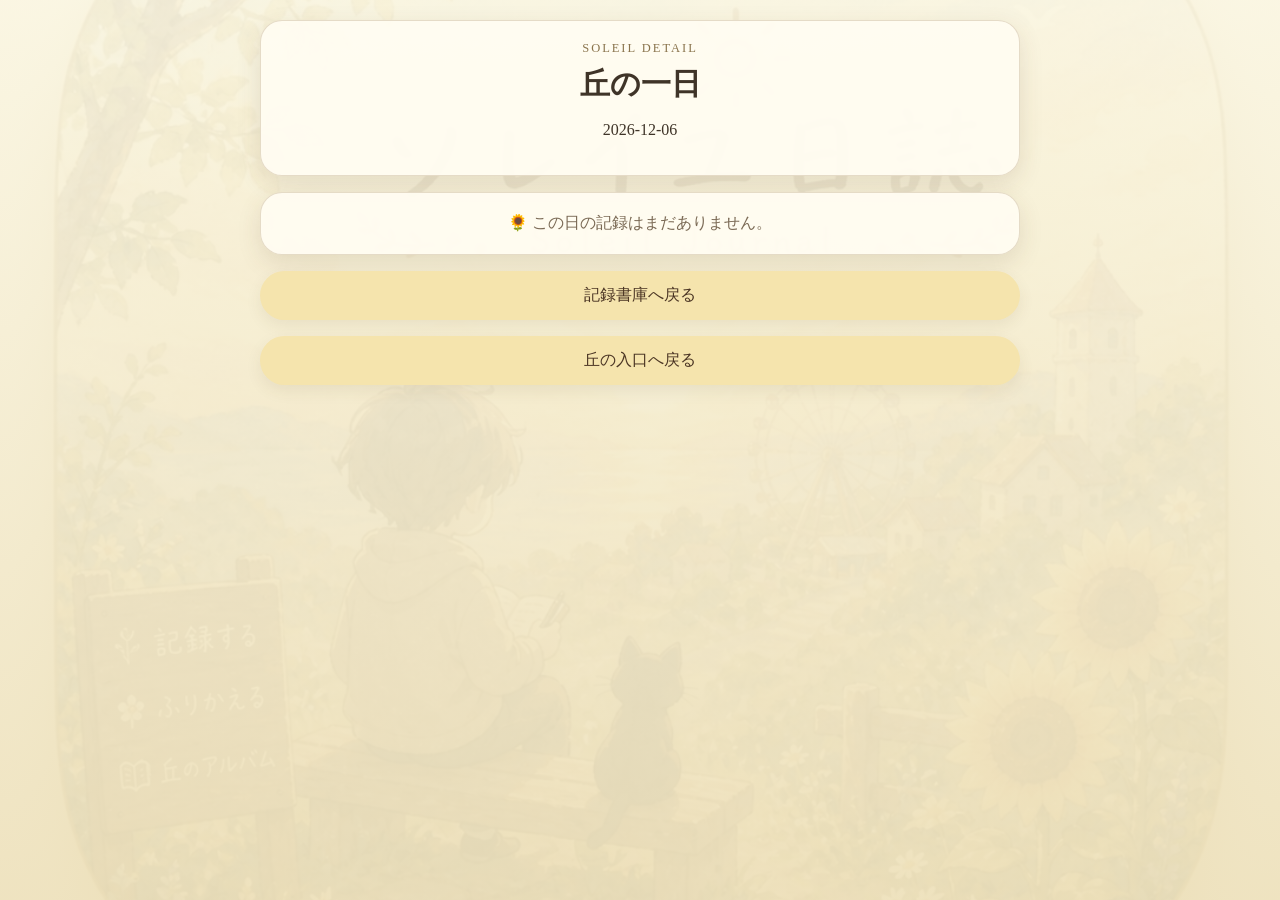
==== detail.html @ 44747305 "detail.html 朝ログ表示修正" ====
<!DOCTYPE html>
<html lang="ja">
<head>
  <meta charset="UTF-8">
  <meta name="viewport" content="width=device-width, initial-scale=1.0">

  <title>記録詳細｜ソレイユ日誌</title>

  <style>
    * {
      box-sizing: border-box;
    }

    body {
      margin: 0;
      padding: 20px 14px;
      min-height: 100vh;
      font-family: "Hiragino Mincho ProN", "Yu Mincho", serif;
      color: #3f3428;
      background:
        linear-gradient(
          rgba(250, 246, 226, 0.92),
          rgba(238, 226, 190, 0.95)
        ),
        url("icon.png");
      background-size: cover;
      background-position: center;
      background-attachment: fixed;
    }

    .screen {
      max-width: 760px;
      margin: 0 auto;
    }

    .header,
    .card {
      margin-bottom: 16px;
      padding: 20px;
      border-radius: 22px;
      background: rgba(255, 252, 242, 0.94);
      border: 1px solid rgba(150, 120, 75, 0.25);
      box-shadow: 0 8px 24px rgba(80, 60, 30, 0.12);
    }

    .header {
      text-align: center;
    }

    .small {
      letter-spacing: 0.16em;
      font-size: 0.78rem;
      color: #8a744d;
    }

    h1 {
      margin: 8px 0 4px;
      font-size: 1.9rem;
    }

    h2 {
      margin: 0 0 14px;
      color: #5f6f48;
      font-size: 1.25rem;
    }

    .detail-row {
      margin: 10px 0;
      line-height: 1.8;
      white-space: pre-wrap;
    }

    .label {
      font-weight: bold;
      color: #6a7a4d;
    }

    .tag {
      display: inline-block;
      margin: 4px 4px 0 0;
      padding: 4px 10px;
      border-radius: 999px;
      background: rgba(245, 228, 173, 0.75);
      font-size: 0.82rem;
    }

    .empty {
      text-align: center;
      color: #7b6a55;
    }

    .atsushi-comment {
      margin-top: 16px;
      padding: 16px;
      border-radius: 18px;
      background: rgba(248, 239, 197, 0.86);
      border: 1px solid rgba(170, 135, 70, 0.28);
      line-height: 1.9;
      white-space: pre-wrap;
    }

    button {
  display: block;
  width: 100%;
  margin-top: 16px;
  padding: 14px;
  border: none;
  border-radius: 999px;
  background: #f5e4ad;
  color: #4b3524;
  font-family: inherit;
  font-size: 1rem;
  text-align: center;
  text-decoration: none;
  box-shadow: 0 6px 16px rgba(80, 60, 30, 0.08);
}

/* =========================================================
  ✏️ 編集ボタン専用
========================================================= */

.edit-button {
  display: inline-block;
  width: auto;
  margin-top: 14px;
  padding: 10px 22px;
  border-radius: 999px;
  background: #f5e4ad;
  color: #4b3524;
  font-size: 0.92rem;
  text-decoration: none;
  text-align: center;
  box-shadow: 0 4px 10px rgba(80, 60, 30, 0.08);
}

    hr {
      border: none;
      border-top: 1px solid rgba(120, 100, 70, 0.3);
      margin: 16px 0;
    }
    
    /* =========================================================
  📚 図書館ログの表示間隔を整える
  入力欄由来の余白・改行が大きく見えすぎるのを防ぐ
========================================================= */

.library-detail .detail-row {
  margin: 8px 0;
  line-height: 1.65;
}

.library-detail {
  padding-bottom: 20px;
}
    
    /* 📚 図書館ログの余白を強めに詰める */
.library-detail .detail-row {
  margin: 4px 0 !important;
  padding: 0 !important;
  line-height: 1.55 !important;
  white-space: normal !important;
}

.library-detail {
  padding-bottom: 20px !important;
}
    
    /* =========================================================
  ✅ 朝ログタスク表示
========================================================= */

.task-list {
  margin: 6px 0 14px;
}

.task-item {
  display: flex;
  align-items: center;
  gap: 10px;
  margin: 6px 0;
  line-height: 1.6;
}

.task-check {
  flex-shrink: 0;
}

/* =========================================================
  🌻 篤史コメント拡張スロット
========================================================= */

.comment-slot {
  margin-top: 18px;
}
    
  </style>
</head>

<body>
  <main class="screen">

    <section class="header">
      <div class="small">SOLEIL DETAIL</div>
      <h1>丘の一日</h1>
      <p id="dateTitle"></p>
    </section>

    <div id="morningDetail"></div>
    <div id="nightDetail"></div>
    <div id="observatoryDetail"></div>
    <div id="libraryDetail"></div>
    <div id="areaDetail"></div>

    <button onclick="location.href='archive.html'">
      記録書庫へ戻る
    </button>

    <button onclick="location.href='index.html'">
      丘の入口へ戻る
    </button>

  </main>

  <script>
    /* =========================================================
      共通：localStorage読み込み
    ========================================================== */
    function readStorage(key) {
      return JSON.parse(localStorage.getItem(key) || "{}");
    }

    function readArrayStorage(key) {
      return JSON.parse(localStorage.getItem(key) || "[]");
    }

    function showValue(value) {
      return value && String(value).trim() ? value : "未記録";
    }

    function getSelectedDate() {
      const params = new URLSearchParams(location.search);
      return params.get("date") || new Date().toISOString().slice(0, 10);
    }

    function areaIcon(area) {
      const icons = {
        "展望台": "🔭",
        "図書館": "📚",
        "アトリエ": "🎨",
        "広場": "🕊️",
        "庭園": "🌷",
        "宿りの館": "🏡"
      };

      return icons[area] || "🗺️";
    }

    function renderAreaTags(areas) {
      if (!areas || areas.length === 0) return "未記録";

      return areas
        .map(area => `<span class="tag">${areaIcon(area)} ${area}</span>`)
        .join("");
    }
    
    /* =========================================================
  ✅ 朝ログタスク表示用
========================================================= */
function renderTaskList(tasks, oldAction = "") {

  // 新仕様 tasks
  if (Array.isArray(tasks) && tasks.length > 0) {

    return `
      <div class="task-list">
        ${tasks.map(task => `
          <div class="task-item">
            <span class="task-check">
              ${task.done ? "☑" : "☐"}
            </span>

            <span>
              ${showValue(task.text)}
            </span>
          </div>
        `).join("")}
      </div>
    `;
  }

  // 旧仕様 action
  return showValue(oldAction);
}

/* =========================================================
  🌅 朝ログ表示
========================================================= */
function renderMorningLog(date, morning) {
  const box = document.getElementById("morningDetail");

  if (!morning) {
    box.innerHTML = "";
    return;
  }

  box.innerHTML = `
    <section class="card">
      <h2>🌅 朝ログ</h2>

      <div class="detail-row"><span class="label">今日の目標：</span>${showValue(morning.goal || morning.theme)}</div>
      <div class="detail-row"><span class="label">今の状態：</span>${showValue(morning.mood)}</div>

      <div class="detail-row"><span class="label">今日のやりたいこと：</span></div>
      ${renderTaskList(morning.tasks, morning.action)}

      <div class="detail-row"><span class="label">行きたいエリア：</span>${renderAreaTags(morning.areas)}</div>
      <div class="detail-row"><span class="label">今日の指針：</span>${showValue(morning.guideline || morning.care)}</div>
      <div class="detail-row"><span class="label">今日の小さな楽しみ：</span>${showValue(morning.smallJoy || morning.message)}</div>

      <div id="morningComment" class="comment-slot"></div>

      <!-- 🌻 今後ここに朝コメントを入れる -->
      <div
        id="morningComment"
        class="comment-slot">
      </div>

      <button onclick="location.href='morninglog.html?date=${date}'">
        朝ログを編集する
      </button>
    </section>
  `;
}

    /* =========================================================
      🌙 夜ログ表示
    ========================================================== */
    function renderNightLog(date, night) {
      const box = document.getElementById("nightDetail");

      if (!night) {
        box.innerHTML = "";
        return;
      }

      box.innerHTML = `
        <section class="card">
          <h2>🌙 夜ログ</h2>

          <div class="detail-row"><span class="label">今日のテーマ：</span>${showValue(night.theme)}</div>
          <div class="detail-row"><span class="label">主感情：</span>${showValue(night.mood)}</div>
          <div class="detail-row"><span class="label">エネルギー：</span>${showValue(night.energy)}</div>
          <div class="detail-row"><span class="label">今日やったこと：</span>${showValue(night.done)}</div>
          <div class="detail-row"><span class="label">心が動いたこと：</span>${showValue(night.heart)}</div>
          <div class="detail-row"><span class="label">制作ログ：</span>${showValue(night.create)}</div>
          <div class="detail-row"><span class="label">思考ログ：</span>${showValue(night.think)}</div>
          <div class="detail-row"><span class="label">接続エリア：</span>${renderAreaTags(night.areas)}</div>
          <div class="detail-row"><span class="label">明日に残すこと：</span>${showValue(night.tomorrow)}</div>
          <div class="detail-row"><span class="label">今日の一文：</span>${showValue(night.oneLine)}</div>

          <hr>

          <div class="detail-row"><span class="label">何が起きた？：</span>${showValue(night.trigger)}</div>
          <div class="detail-row"><span class="label">どう解釈した？：</span>${showValue(night.interpret)}</div>
          <div class="detail-row"><span class="label">この感情は何を伝えている？：</span>${showValue(night.meaning)}</div>
          <div class="detail-row"><span class="label">今とる最適行動：</span>${showValue(night.action)}</div>
          <div class="detail-row"><span class="label">やらない行動：</span>${showValue(night.avoid)}</div>

          <button onclick="location.href='log.html?date=${date}'">
            夜ログを編集する
          </button>
        </section>
      `;
    }

    /* =========================================================
      🔭 展望台ログ表示
    ========================================================== */
    function renderObservatoryLog(date, log) {
      const box = document.getElementById("observatoryDetail");

      if (!log) {
        box.innerHTML = "";
        return;
      }

      box.innerHTML = `
        <section class="card">
          <h2>🔭 展望台ログ</h2>

          <div class="detail-row"><span class="label">今日向き合ったテーマ：</span>${showValue(log.theme)}</div>
          <div class="detail-row"><span class="label">今、どんな状況？：</span>${showValue(log.situation)}</div>
          <div class="detail-row"><span class="label">何を基準に判断した？：</span>${showValue(log.judgment)}</div>
          <div class="detail-row"><span class="label">違和感やズレ：</span>${showValue(log.discomfort)}</div>
          <div class="detail-row"><span class="label">次に進めたいこと：</span>${showValue(log.nextStep)}</div>
          <div class="detail-row"><span class="label">次に向かいたいエリア：</span>${showValue(log.nextArea)}</div>

          ${
            log.atsushiComment
              ? `<div class="atsushi-comment"><strong>篤史からの展望コメント 🔭</strong><br><br>${log.atsushiComment}</div>`
              : ""
          }

          <button
  class="edit-button"
  onclick="location.href='observatory-log.html?date=${date}'">
  展望台ログを編集する
</button>
        </section>
      `;
    }

    /* =========================================================
      📚 図書館ログ表示
      libraryLogs は配列保存なので、同じ日付のログを全部表示する
    ========================================================== */
    function renderLibraryLogs(date, logs) {
      const box = document.getElementById("libraryDetail");

      const sameDateLogs = logs.filter(log => log.date === date);

      if (sameDateLogs.length === 0) {
        box.innerHTML = "";
        return;
      }

      box.innerHTML = sameDateLogs.map(log => `
        <section class="card library-detail">
          <h2>📚 図書館ログ</h2>

          <div class="detail-row"><span class="label">今日読んだもの・学んだもの：</span>${showValue(log.source).replace(/\n+/g, " ")}</div>
          <div class="detail-row"><span class="label">何を学んだ？：</span>${showValue(log.learning).replace(/\n+/g, " ")}</div>
          <div class="detail-row"><span class="label">一文定義：</span>${showValue(log.definition).replace(/\n+/g, " ")}</div>
          <div class="detail-row"><span class="label">構造化：</span>${showValue(log.abstraction).replace(/\n+/g, " ")}</div>
          <div class="detail-row"><span class="label">再現方法：</span>${showValue(log.reproducibility).replace(/\n+/g, " ")}</div>
          <div class="detail-row"><span class="label">小さく試すなら：</span>${showValue(log.experiment).replace(/\n+/g, " ")}</div>
          <div class="detail-row"><span class="label">次に接続したいエリア：</span>${showValue(log.nextArea).replace(/\n+/g, " ")}</div>
          <div class="detail-row"><span class="label">今日の一文圧縮：</span>${showValue(log.oneLine).replace(/\n+/g, " ")}</div>

          <hr>

          <div class="detail-row"><span class="label">逆から考えると？：</span>${showValue(log.reverseThinking).replace(/\n+/g, " ")}</div>
          <div class="detail-row"><span class="label">3分で説明するなら？：</span>${showValue(log.threeMinuteExplain).replace(/\n+/g, " ")}</div>
          <div class="detail-row"><span class="label">意思決定にどう接続する？：</span>${showValue(log.decisionConnection).replace(/\n+/g, " ")}</div>
          <div class="detail-row"><span class="label">理解レベル：</span>${showValue(log.understandingLevel).replace(/\n+/g, " ")}</div>
          <div class="detail-row"><span class="label">あとで見返す時の観察点：</span>${showValue(log.reviewPoint).replace(/\n+/g, " ")}</div>

          ${
            log.atsushiComment
              ? `<div class="atsushi-comment"><strong>篤史からの図書館コメント 📚</strong><br><br>${log.atsushiComment}</div>`
              : ""
          }

          <button
  class="edit-button"
  onclick="location.href='library-log.html?date=${date}'">
  図書館ログを編集する
</button>
        </section>
      `).join("");
    }

    /* =========================================================
      🗺️ 旧エリアログ表示
    ========================================================== */
    function renderAreaLogs(date, areaLogsForDate) {
      const box = document.getElementById("areaDetail");

      if (!areaLogsForDate || Object.keys(areaLogsForDate).length === 0) {
        box.innerHTML = "";
        return;
      }

      box.innerHTML = Object.keys(areaLogsForDate).map(areaName => {
        const log = areaLogsForDate[areaName];

        return `
          <section class="card">
            <h2>${areaIcon(areaName)} ${areaName}ログ</h2>

            <div class="detail-row"><span class="label">テーマ：</span>${showValue(log.theme)}</div>
            <div class="detail-row"><span class="label">気づき：</span>${showValue(log.notice)}</div>
            <div class="detail-row"><span class="label">行動：</span>${showValue(log.action)}</div>
            <div class="detail-row"><span class="label">一言まとめ：</span>${showValue(log.oneLine)}</div>
          </section>
        `;
      }).join("");
    }

    /* =========================================================
      🌻 detail.html 初期表示
    ========================================================== */
    function renderDetailPage() {
      const date = getSelectedDate();

      document.getElementById("dateTitle").innerText = date;

      const morningLogs = readStorage("soleilMorningLogs");
      const nightLogs = readStorage("soleilLogs");
      const areaLogs = readStorage("soleilAreaLogs");
      const observatoryLogs =
  JSON.parse(localStorage.getItem("observatoryLogs") || "[]");
      const libraryLogs = readArrayStorage("libraryLogs");

      renderMorningLog(date, morningLogs[date]);
      renderNightLog(date, nightLogs[date]);
      const observatoryLog = Array.isArray(observatoryLogs)
  ? observatoryLogs.find(log => log.date === date)
  : observatoryLogs[date];

renderObservatoryLog(date, observatoryLog);
      renderLibraryLogs(date, libraryLogs);
      renderAreaLogs(date, areaLogs[date]);

      const hasAnyLog =
        morningLogs[date] ||
        nightLogs[date] ||
        observatoryLog ||
        libraryLogs.some(log => log.date === date) ||
        areaLogs[date];

      if (!hasAnyLog) {
        document.getElementById("areaDetail").innerHTML = `
          <section class="card empty">
            🌻 この日の記録はまだありません。
          </section>
        `;
      }
    }

    renderDetailPage();
  </script>
</body>
</html>
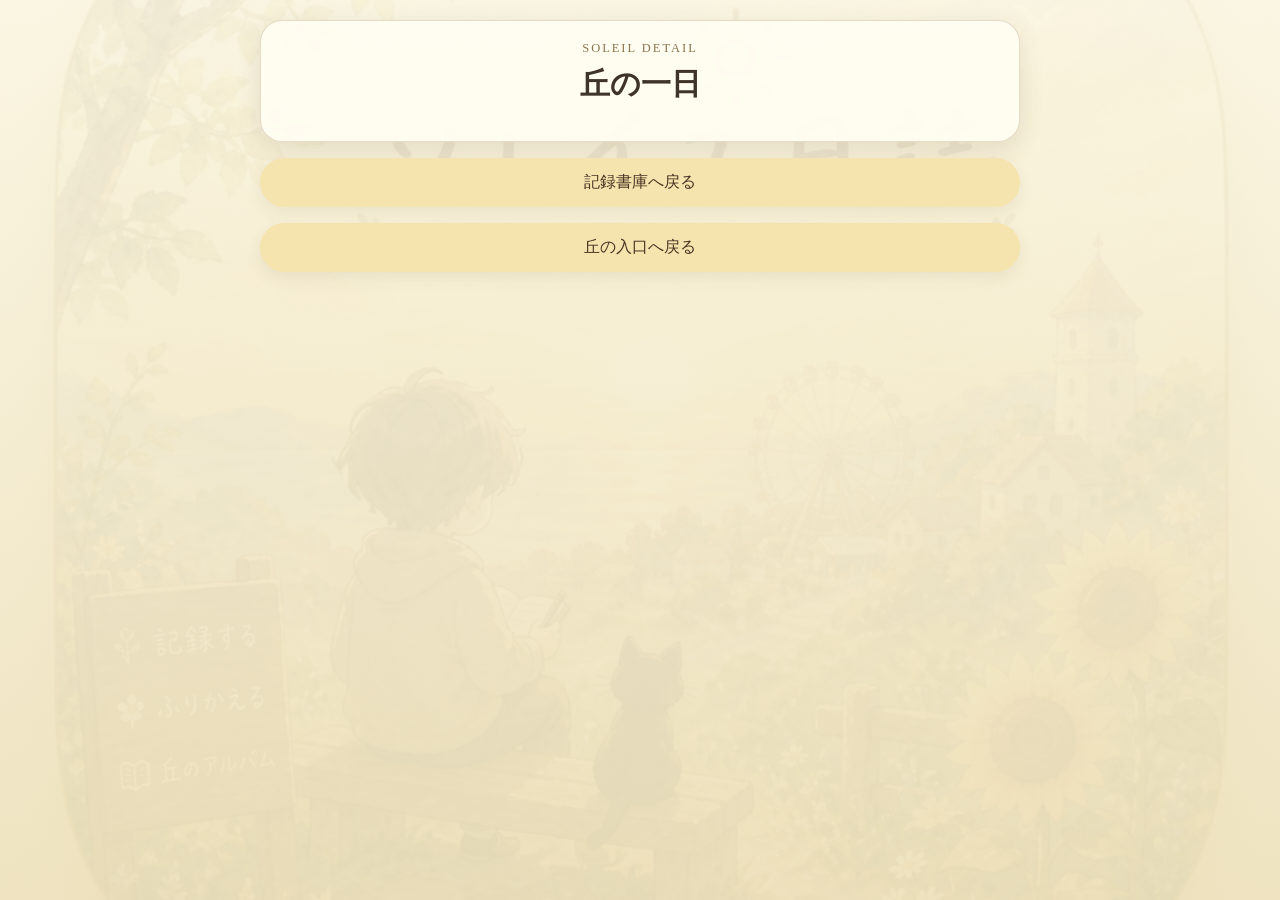
==== commit bab4121c: "detail.html を独立！" ====
--- a/detail.html
+++ b/detail.html
@@ -6,194 +6,8 @@
 
   <title>記録詳細｜ソレイユ日誌</title>
 
-  <style>
-    * {
-      box-sizing: border-box;
-    }
+<link rel="stylesheet" href="detail.css">
 
-    body {
-      margin: 0;
-      padding: 20px 14px;
-      min-height: 100vh;
-      font-family: "Hiragino Mincho ProN", "Yu Mincho", serif;
-      color: #3f3428;
-      background:
-        linear-gradient(
-          rgba(250, 246, 226, 0.92),
-          rgba(238, 226, 190, 0.95)
-        ),
-        url("icon.png");
-      background-size: cover;
-      background-position: center;
-      background-attachment: fixed;
-    }
-
-    .screen {
-      max-width: 760px;
-      margin: 0 auto;
-    }
-
-    .header,
-    .card {
-      margin-bottom: 16px;
-      padding: 20px;
-      border-radius: 22px;
-      background: rgba(255, 252, 242, 0.94);
-      border: 1px solid rgba(150, 120, 75, 0.25);
-      box-shadow: 0 8px 24px rgba(80, 60, 30, 0.12);
-    }
-
-    .header {
-      text-align: center;
-    }
-
-    .small {
-      letter-spacing: 0.16em;
-      font-size: 0.78rem;
-      color: #8a744d;
-    }
-
-    h1 {
-      margin: 8px 0 4px;
-      font-size: 1.9rem;
-    }
-
-    h2 {
-      margin: 0 0 14px;
-      color: #5f6f48;
-      font-size: 1.25rem;
-    }
-
-    .detail-row {
-      margin: 10px 0;
-      line-height: 1.8;
-      white-space: pre-wrap;
-    }
-
-    .label {
-      font-weight: bold;
-      color: #6a7a4d;
-    }
-
-    .tag {
-      display: inline-block;
-      margin: 4px 4px 0 0;
-      padding: 4px 10px;
-      border-radius: 999px;
-      background: rgba(245, 228, 173, 0.75);
-      font-size: 0.82rem;
-    }
-
-    .empty {
-      text-align: center;
-      color: #7b6a55;
-    }
-
-    .atsushi-comment {
-      margin-top: 16px;
-      padding: 16px;
-      border-radius: 18px;
-      background: rgba(248, 239, 197, 0.86);
-      border: 1px solid rgba(170, 135, 70, 0.28);
-      line-height: 1.9;
-      white-space: pre-wrap;
-    }
-
-    button {
-  display: block;
-  width: 100%;
-  margin-top: 16px;
-  padding: 14px;
-  border: none;
-  border-radius: 999px;
-  background: #f5e4ad;
-  color: #4b3524;
-  font-family: inherit;
-  font-size: 1rem;
-  text-align: center;
-  text-decoration: none;
-  box-shadow: 0 6px 16px rgba(80, 60, 30, 0.08);
-}
-
-/* =========================================================
-  ✏️ 編集ボタン専用
-========================================================= */
-
-.edit-button {
-  display: inline-block;
-  width: auto;
-  margin-top: 14px;
-  padding: 10px 22px;
-  border-radius: 999px;
-  background: #f5e4ad;
-  color: #4b3524;
-  font-size: 0.92rem;
-  text-decoration: none;
-  text-align: center;
-  box-shadow: 0 4px 10px rgba(80, 60, 30, 0.08);
-}
-
-    hr {
-      border: none;
-      border-top: 1px solid rgba(120, 100, 70, 0.3);
-      margin: 16px 0;
-    }
-    
-    /* =========================================================
-  📚 図書館ログの表示間隔を整える
-  入力欄由来の余白・改行が大きく見えすぎるのを防ぐ
-========================================================= */
-
-.library-detail .detail-row {
-  margin: 8px 0;
-  line-height: 1.65;
-}
-
-.library-detail {
-  padding-bottom: 20px;
-}
-    
-    /* 📚 図書館ログの余白を強めに詰める */
-.library-detail .detail-row {
-  margin: 4px 0 !important;
-  padding: 0 !important;
-  line-height: 1.55 !important;
-  white-space: normal !important;
-}
-
-.library-detail {
-  padding-bottom: 20px !important;
-}
-    
-    /* =========================================================
-  ✅ 朝ログタスク表示
-========================================================= */
-
-.task-list {
-  margin: 6px 0 14px;
-}
-
-.task-item {
-  display: flex;
-  align-items: center;
-  gap: 10px;
-  margin: 6px 0;
-  line-height: 1.6;
-}
-
-.task-check {
-  flex-shrink: 0;
-}
-
-/* =========================================================
-  🌻 篤史コメント拡張スロット
-========================================================= */
-
-.comment-slot {
-  margin-top: 18px;
-}
-    
-  </style>
 </head>
 
 <body>
@@ -220,315 +34,10 @@
     </button>
 
   </main>
+  
+  
+  <script src="detail.js"></script>
+  <script src="atsushi-comments.js"></script>
 
-  <script>
-    /* =========================================================
-      共通：localStorage読み込み
-    ========================================================== */
-    function readStorage(key) {
-      return JSON.parse(localStorage.getItem(key) || "{}");
-    }
-
-    function readArrayStorage(key) {
-      return JSON.parse(localStorage.getItem(key) || "[]");
-    }
-
-    function showValue(value) {
-      return value && String(value).trim() ? value : "未記録";
-    }
-
-    function getSelectedDate() {
-      const params = new URLSearchParams(location.search);
-      return params.get("date") || new Date().toISOString().slice(0, 10);
-    }
-
-    function areaIcon(area) {
-      const icons = {
-        "展望台": "🔭",
-        "図書館": "📚",
-        "アトリエ": "🎨",
-        "広場": "🕊️",
-        "庭園": "🌷",
-        "宿りの館": "🏡"
-      };
-
-      return icons[area] || "🗺️";
-    }
-
-    function renderAreaTags(areas) {
-      if (!areas || areas.length === 0) return "未記録";
-
-      return areas
-        .map(area => `<span class="tag">${areaIcon(area)} ${area}</span>`)
-        .join("");
-    }
-    
-    /* =========================================================
-  ✅ 朝ログタスク表示用
-========================================================= */
-function renderTaskList(tasks, oldAction = "") {
-
-  // 新仕様 tasks
-  if (Array.isArray(tasks) && tasks.length > 0) {
-
-    return `
-      <div class="task-list">
-        ${tasks.map(task => `
-          <div class="task-item">
-            <span class="task-check">
-              ${task.done ? "☑" : "☐"}
-            </span>
-
-            <span>
-              ${showValue(task.text)}
-            </span>
-          </div>
-        `).join("")}
-      </div>
-    `;
-  }
-
-  // 旧仕様 action
-  return showValue(oldAction);
-}
-
-/* =========================================================
-  🌅 朝ログ表示
-========================================================= */
-function renderMorningLog(date, morning) {
-  const box = document.getElementById("morningDetail");
-
-  if (!morning) {
-    box.innerHTML = "";
-    return;
-  }
-
-  box.innerHTML = `
-    <section class="card">
-      <h2>🌅 朝ログ</h2>
-
-      <div class="detail-row"><span class="label">今日の目標：</span>${showValue(morning.goal || morning.theme)}</div>
-      <div class="detail-row"><span class="label">今の状態：</span>${showValue(morning.mood)}</div>
-
-      <div class="detail-row"><span class="label">今日のやりたいこと：</span></div>
-      ${renderTaskList(morning.tasks, morning.action)}
-
-      <div class="detail-row"><span class="label">行きたいエリア：</span>${renderAreaTags(morning.areas)}</div>
-      <div class="detail-row"><span class="label">今日の指針：</span>${showValue(morning.guideline || morning.care)}</div>
-      <div class="detail-row"><span class="label">今日の小さな楽しみ：</span>${showValue(morning.smallJoy || morning.message)}</div>
-
-      <div id="morningComment" class="comment-slot"></div>
-
-      <!-- 🌻 今後ここに朝コメントを入れる -->
-      <div
-        id="morningComment"
-        class="comment-slot">
-      </div>
-
-      <button onclick="location.href='morninglog.html?date=${date}'">
-        朝ログを編集する
-      </button>
-    </section>
-  `;
-}
-
-    /* =========================================================
-      🌙 夜ログ表示
-    ========================================================== */
-    function renderNightLog(date, night) {
-      const box = document.getElementById("nightDetail");
-
-      if (!night) {
-        box.innerHTML = "";
-        return;
-      }
-
-      box.innerHTML = `
-        <section class="card">
-          <h2>🌙 夜ログ</h2>
-
-          <div class="detail-row"><span class="label">今日のテーマ：</span>${showValue(night.theme)}</div>
-          <div class="detail-row"><span class="label">主感情：</span>${showValue(night.mood)}</div>
-          <div class="detail-row"><span class="label">エネルギー：</span>${showValue(night.energy)}</div>
-          <div class="detail-row"><span class="label">今日やったこと：</span>${showValue(night.done)}</div>
-          <div class="detail-row"><span class="label">心が動いたこと：</span>${showValue(night.heart)}</div>
-          <div class="detail-row"><span class="label">制作ログ：</span>${showValue(night.create)}</div>
-          <div class="detail-row"><span class="label">思考ログ：</span>${showValue(night.think)}</div>
-          <div class="detail-row"><span class="label">接続エリア：</span>${renderAreaTags(night.areas)}</div>
-          <div class="detail-row"><span class="label">明日に残すこと：</span>${showValue(night.tomorrow)}</div>
-          <div class="detail-row"><span class="label">今日の一文：</span>${showValue(night.oneLine)}</div>
-
-          <hr>
-
-          <div class="detail-row"><span class="label">何が起きた？：</span>${showValue(night.trigger)}</div>
-          <div class="detail-row"><span class="label">どう解釈した？：</span>${showValue(night.interpret)}</div>
-          <div class="detail-row"><span class="label">この感情は何を伝えている？：</span>${showValue(night.meaning)}</div>
-          <div class="detail-row"><span class="label">今とる最適行動：</span>${showValue(night.action)}</div>
-          <div class="detail-row"><span class="label">やらない行動：</span>${showValue(night.avoid)}</div>
-
-          <button onclick="location.href='log.html?date=${date}'">
-            夜ログを編集する
-          </button>
-        </section>
-      `;
-    }
-
-    /* =========================================================
-      🔭 展望台ログ表示
-    ========================================================== */
-    function renderObservatoryLog(date, log) {
-      const box = document.getElementById("observatoryDetail");
-
-      if (!log) {
-        box.innerHTML = "";
-        return;
-      }
-
-      box.innerHTML = `
-        <section class="card">
-          <h2>🔭 展望台ログ</h2>
-
-          <div class="detail-row"><span class="label">今日向き合ったテーマ：</span>${showValue(log.theme)}</div>
-          <div class="detail-row"><span class="label">今、どんな状況？：</span>${showValue(log.situation)}</div>
-          <div class="detail-row"><span class="label">何を基準に判断した？：</span>${showValue(log.judgment)}</div>
-          <div class="detail-row"><span class="label">違和感やズレ：</span>${showValue(log.discomfort)}</div>
-          <div class="detail-row"><span class="label">次に進めたいこと：</span>${showValue(log.nextStep)}</div>
-          <div class="detail-row"><span class="label">次に向かいたいエリア：</span>${showValue(log.nextArea)}</div>
-
-          ${
-            log.atsushiComment
-              ? `<div class="atsushi-comment"><strong>篤史からの展望コメント 🔭</strong><br><br>${log.atsushiComment}</div>`
-              : ""
-          }
-
-          <button
-  class="edit-button"
-  onclick="location.href='observatory-log.html?date=${date}'">
-  展望台ログを編集する
-</button>
-        </section>
-      `;
-    }
-
-    /* =========================================================
-      📚 図書館ログ表示
-      libraryLogs は配列保存なので、同じ日付のログを全部表示する
-    ========================================================== */
-    function renderLibraryLogs(date, logs) {
-      const box = document.getElementById("libraryDetail");
-
-      const sameDateLogs = logs.filter(log => log.date === date);
-
-      if (sameDateLogs.length === 0) {
-        box.innerHTML = "";
-        return;
-      }
-
-      box.innerHTML = sameDateLogs.map(log => `
-        <section class="card library-detail">
-          <h2>📚 図書館ログ</h2>
-
-          <div class="detail-row"><span class="label">今日読んだもの・学んだもの：</span>${showValue(log.source).replace(/\n+/g, " ")}</div>
-          <div class="detail-row"><span class="label">何を学んだ？：</span>${showValue(log.learning).replace(/\n+/g, " ")}</div>
-          <div class="detail-row"><span class="label">一文定義：</span>${showValue(log.definition).replace(/\n+/g, " ")}</div>
-          <div class="detail-row"><span class="label">構造化：</span>${showValue(log.abstraction).replace(/\n+/g, " ")}</div>
-          <div class="detail-row"><span class="label">再現方法：</span>${showValue(log.reproducibility).replace(/\n+/g, " ")}</div>
-          <div class="detail-row"><span class="label">小さく試すなら：</span>${showValue(log.experiment).replace(/\n+/g, " ")}</div>
-          <div class="detail-row"><span class="label">次に接続したいエリア：</span>${showValue(log.nextArea).replace(/\n+/g, " ")}</div>
-          <div class="detail-row"><span class="label">今日の一文圧縮：</span>${showValue(log.oneLine).replace(/\n+/g, " ")}</div>
-
-          <hr>
-
-          <div class="detail-row"><span class="label">逆から考えると？：</span>${showValue(log.reverseThinking).replace(/\n+/g, " ")}</div>
-          <div class="detail-row"><span class="label">3分で説明するなら？：</span>${showValue(log.threeMinuteExplain).replace(/\n+/g, " ")}</div>
-          <div class="detail-row"><span class="label">意思決定にどう接続する？：</span>${showValue(log.decisionConnection).replace(/\n+/g, " ")}</div>
-          <div class="detail-row"><span class="label">理解レベル：</span>${showValue(log.understandingLevel).replace(/\n+/g, " ")}</div>
-          <div class="detail-row"><span class="label">あとで見返す時の観察点：</span>${showValue(log.reviewPoint).replace(/\n+/g, " ")}</div>
-
-          ${
-            log.atsushiComment
-              ? `<div class="atsushi-comment"><strong>篤史からの図書館コメント 📚</strong><br><br>${log.atsushiComment}</div>`
-              : ""
-          }
-
-          <button
-  class="edit-button"
-  onclick="location.href='library-log.html?date=${date}'">
-  図書館ログを編集する
-</button>
-        </section>
-      `).join("");
-    }
-
-    /* =========================================================
-      🗺️ 旧エリアログ表示
-    ========================================================== */
-    function renderAreaLogs(date, areaLogsForDate) {
-      const box = document.getElementById("areaDetail");
-
-      if (!areaLogsForDate || Object.keys(areaLogsForDate).length === 0) {
-        box.innerHTML = "";
-        return;
-      }
-
-      box.innerHTML = Object.keys(areaLogsForDate).map(areaName => {
-        const log = areaLogsForDate[areaName];
-
-        return `
-          <section class="card">
-            <h2>${areaIcon(areaName)} ${areaName}ログ</h2>
-
-            <div class="detail-row"><span class="label">テーマ：</span>${showValue(log.theme)}</div>
-            <div class="detail-row"><span class="label">気づき：</span>${showValue(log.notice)}</div>
-            <div class="detail-row"><span class="label">行動：</span>${showValue(log.action)}</div>
-            <div class="detail-row"><span class="label">一言まとめ：</span>${showValue(log.oneLine)}</div>
-          </section>
-        `;
-      }).join("");
-    }
-
-    /* =========================================================
-      🌻 detail.html 初期表示
-    ========================================================== */
-    function renderDetailPage() {
-      const date = getSelectedDate();
-
-      document.getElementById("dateTitle").innerText = date;
-
-      const morningLogs = readStorage("soleilMorningLogs");
-      const nightLogs = readStorage("soleilLogs");
-      const areaLogs = readStorage("soleilAreaLogs");
-      const observatoryLogs =
-  JSON.parse(localStorage.getItem("observatoryLogs") || "[]");
-      const libraryLogs = readArrayStorage("libraryLogs");
-
-      renderMorningLog(date, morningLogs[date]);
-      renderNightLog(date, nightLogs[date]);
-      const observatoryLog = Array.isArray(observatoryLogs)
-  ? observatoryLogs.find(log => log.date === date)
-  : observatoryLogs[date];
-
-renderObservatoryLog(date, observatoryLog);
-      renderLibraryLogs(date, libraryLogs);
-      renderAreaLogs(date, areaLogs[date]);
-
-      const hasAnyLog =
-        morningLogs[date] ||
-        nightLogs[date] ||
-        observatoryLog ||
-        libraryLogs.some(log => log.date === date) ||
-        areaLogs[date];
-
-      if (!hasAnyLog) {
-        document.getElementById("areaDetail").innerHTML = `
-          <section class="card empty">
-            🌻 この日の記録はまだありません。
-          </section>
-        `;
-      }
-    }
-
-    renderDetailPage();
-  </script>
 </body>
 </html>
--- a/detail.css
+++ b/detail.css
@@ -0,0 +1,171 @@
+* {
+  box-sizing: border-box;
+}
+
+body {
+  margin: 0;
+  padding: 20px 14px;
+  min-height: 100vh;
+  font-family: "Hiragino Mincho ProN", "Yu Mincho", serif;
+  color: #3f3428;
+  background:
+    linear-gradient(
+      rgba(250, 246, 226, 0.92),
+      rgba(238, 226, 190, 0.95)
+    ),
+    url("icon.png");
+  background-size: cover;
+  background-position: center;
+  background-attachment: fixed;
+}
+
+.screen {
+  max-width: 760px;
+  margin: 0 auto;
+}
+
+.header,
+.card {
+  margin-bottom: 16px;
+  padding: 20px;
+  border-radius: 22px;
+  background: rgba(255, 252, 242, 0.94);
+  border: 1px solid rgba(150, 120, 75, 0.25);
+  box-shadow: 0 8px 24px rgba(80, 60, 30, 0.12);
+}
+
+.header {
+  text-align: center;
+}
+
+.small {
+  letter-spacing: 0.16em;
+  font-size: 0.78rem;
+  color: #8a744d;
+}
+
+h1 {
+  margin: 8px 0 4px;
+  font-size: 1.9rem;
+}
+
+h2 {
+  margin: 0 0 14px;
+  color: #5f6f48;
+  font-size: 1.25rem;
+}
+
+.detail-row {
+  margin: 10px 0;
+  line-height: 1.8;
+  white-space: normal;
+}
+
+.detail-row .label {
+  display: inline;
+  font-weight: bold;
+  color: #6a7a4d;
+}
+
+.tag {
+  display: inline-block;
+  margin: 4px 4px 0 0;
+  padding: 4px 10px;
+  border-radius: 999px;
+  background: rgba(245, 228, 173, 0.75);
+  font-size: 0.82rem;
+}
+
+.empty {
+  text-align: center;
+  color: #7b6a55;
+}
+
+.atsushi-comment {
+  margin-top: 16px;
+  padding: 16px;
+  border-radius: 18px;
+  background: rgba(248, 239, 197, 0.86);
+  border: 1px solid rgba(170, 135, 70, 0.28);
+  line-height: 1.9;
+  white-space: pre-wrap;
+}
+
+button {
+  display: block;
+  width: 100%;
+  margin-top: 16px;
+  padding: 14px;
+  border: none;
+  border-radius: 999px;
+  background: #f5e4ad;
+  color: #4b3524;
+  font-family: inherit;
+  font-size: 1rem;
+  text-align: center;
+  text-decoration: none;
+  box-shadow: 0 6px 16px rgba(80, 60, 30, 0.08);
+}
+
+.edit-button {
+  display: inline-block;
+  width: auto;
+  margin-top: 14px;
+  padding: 10px 22px;
+  border-radius: 999px;
+  background: #f5e4ad;
+  color: #4b3524;
+  font-size: 0.92rem;
+  text-decoration: none;
+  text-align: center;
+  box-shadow: 0 4px 10px rgba(80, 60, 30, 0.08);
+}
+
+hr {
+  border: none;
+  border-top: 1px solid rgba(120, 100, 70, 0.3);
+  margin: 16px 0;
+}
+
+/* =========================================================
+  📚 図書館ログ
+========================================================= */
+
+.library-detail .detail-row {
+  margin: 4px 0 !important;
+  padding: 0 !important;
+  line-height: 1.55 !important;
+  white-space: normal !important;
+}
+
+.library-detail {
+  padding-bottom: 20px !important;
+}
+
+/* =========================================================
+  ✅ 朝ログタスク表示
+========================================================= */
+
+.task-list {
+  margin: 6px 0 14px;
+}
+
+.task-item {
+  display: flex;
+  align-items: center;
+  gap: 10px;
+  margin: 6px 0;
+  line-height: 1.6;
+}
+
+.task-check {
+  flex-shrink: 0;
+}
+
+/* =========================================================
+  🌻 篤史コメントスロット
+========================================================= */
+
+.comment-slot {
+  margin-top: 18px;
+}
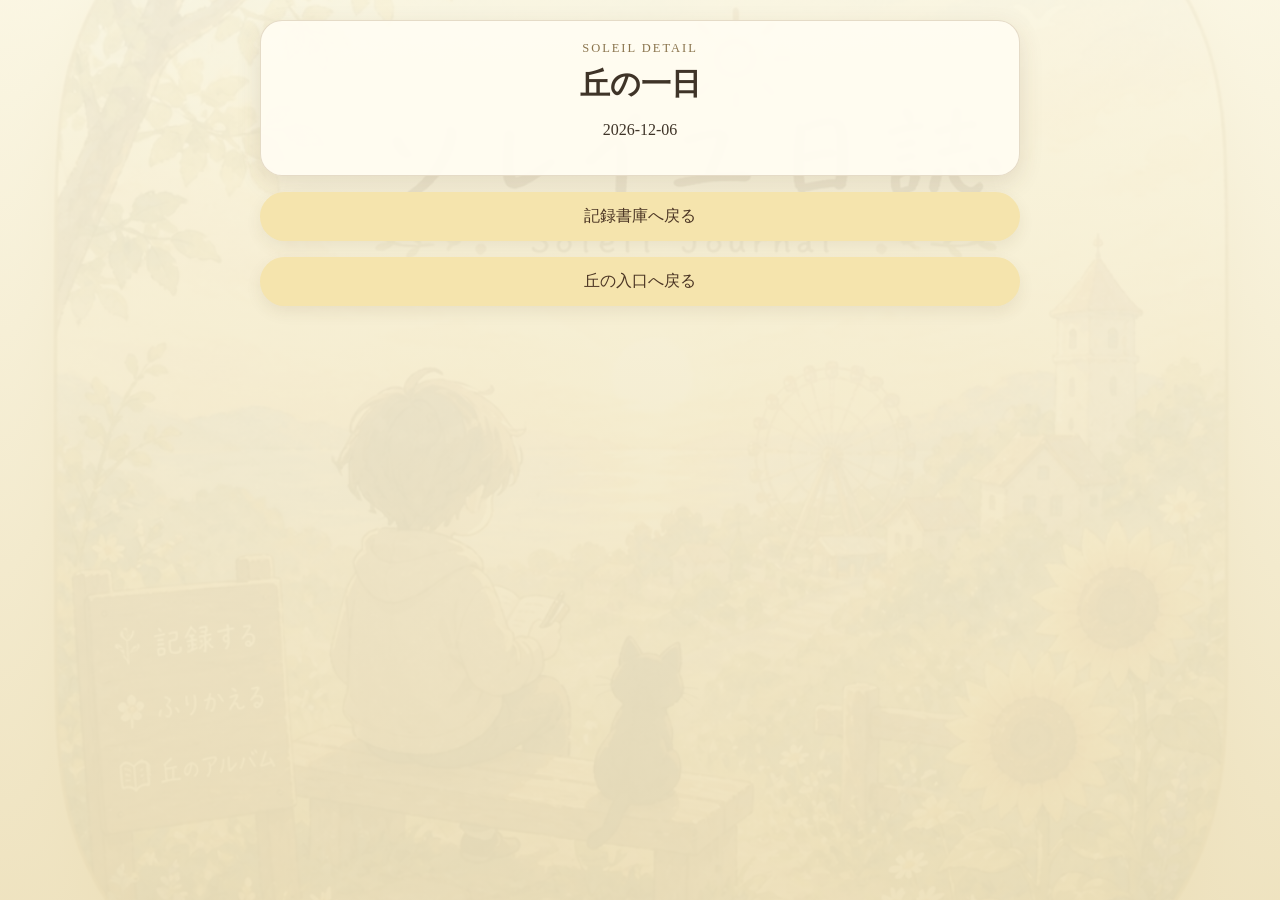
==== commit ed176b90: "detail.html を更新" ====
--- a/detail.html
+++ b/detail.html
@@ -36,8 +36,8 @@
   </main>
   
   
-  <script src="detail.js"></script>
-  <script src="atsushi-comments.js"></script>
+<script src="atsushi-comments.js"></script>
+<script src="detail.js"></script>
 
 </body>
 </html>
